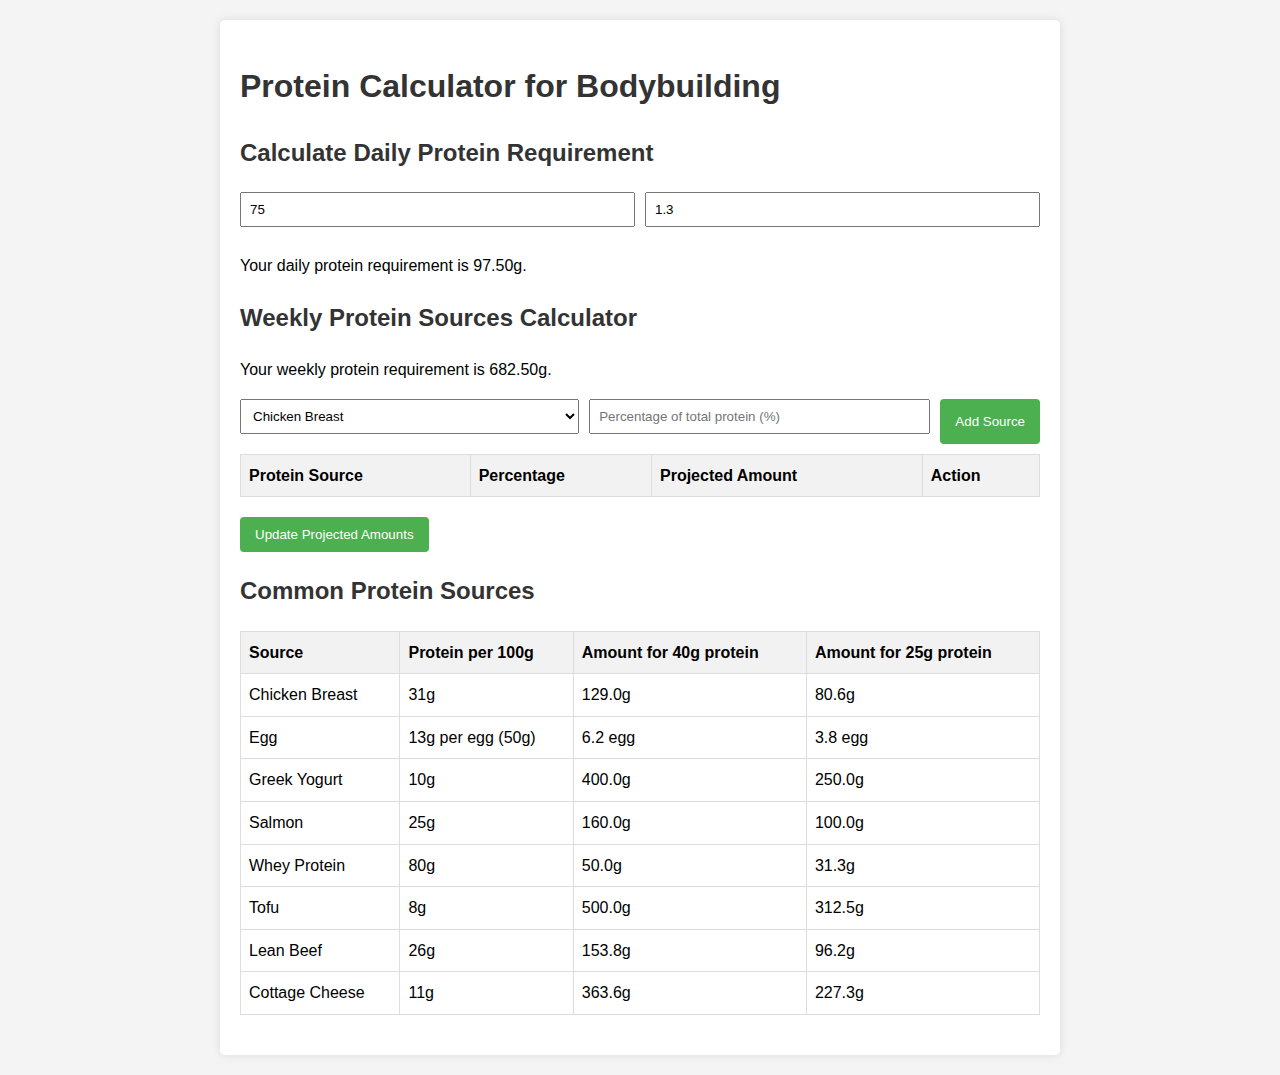
==== protein.html @ a1767492 "good temp version" ====
<!DOCTYPE html>
<html lang="en">
<head>
    <meta charset="UTF-8">
    <meta name="viewport" content="width=device-width, initial-scale=1.0">
    <title>Protein Calculator for Bodybuilding</title>
    <style>
        body {
            font-family: Arial, sans-serif;
            line-height: 1.6;
            margin: 0;
            padding: 20px;
            background-color: #f4f4f4;
        }
        .container {
            max-width: 800px;
            margin: 0 auto;
            background-color: #fff;
            padding: 20px;
            border-radius: 5px;
            box-shadow: 0 0 10px rgba(0,0,0,0.1);
        }
        h1, h2 {
            color: #333;
        }
        table {
            width: 100%;
            border-collapse: collapse;
            margin-bottom: 20px;
        }
        th, td {
            border: 1px solid #ddd;
            padding: 8px;
            text-align: left;
        }
        th {
            background-color: #f2f2f2;
        }
        input, select {
            padding: 8px;
            margin-bottom: 10px;
        }
        .input-group {
            display: flex;
            gap: 10px;
            margin-bottom: 10px;
        }
        .input-group input, .input-group select {
            flex: 1;
        }
        button {
            background-color: #4CAF50;
            color: white;
            padding: 10px 15px;
            border: none;
            border-radius: 4px;
            cursor: pointer;
        }
        button:hover {
            background-color: #45a049;
        }
        .remove-btn {
            background-color: #f44336;
        }
        .remove-btn:hover {
            background-color: #d32f2f;
        }
    </style>
</head>
<body>
    <div class="container">
        <h1>Protein Calculator for Bodybuilding</h1>
        
        <h2>Calculate Daily Protein Requirement</h2>
        <div class="input-group">
            <input type="number" id="bodyweight" placeholder="Enter your bodyweight (kg)" value="75" onchange="calculateDailyProtein()">
            <input type="number" id="proteinRatio" placeholder="Enter desired protein ratio (g/kg/day)" value="1.3" onchange="calculateDailyProtein()">
        </div>
        <p id="dailyProteinResult"></p>
        <h2>Weekly Protein Sources Calculator</h2>
        <p id="weeklyProteinResult"></p>
        <div class="input-group">
            <select id="proteinSource"></select>
            <input type="number" id="percentageOfTotal" placeholder="Percentage of total protein (%)">
            <button onclick="addWeeklySource()">Add Source</button>
        </div>
        <table id="weeklySourcesTable">
            <thead>
                <tr>
                    <th>Protein Source</th>
                    <th>Percentage</th>
                    <th>Projected Amount</th>
                    <th>Action</th>
                </tr>
            </thead>
            <tbody id="weeklySourcesBody"></tbody>
        </table>
        <button onclick="calculateWeeklyAmounts()">Update Projected Amounts</button>
        
        <h2>Common Protein Sources</h2>
        <table id="proteinSourcesTable">
            <tr>
                <th>Source</th>
                <th>Protein per 100g</th>
                <th>Amount for 40g protein</th>
                <th>Amount for 25g protein</th>
            </tr>
        </table>
        
    </div>

    <script>
        const proteinSources = [
            { name: "Chicken Breast", proteinPer100g: 31 },
            { name: "Egg", proteinPer100g: 13, unit: "per egg (50g)" },
            { name: "Greek Yogurt", proteinPer100g: 10 },
            { name: "Salmon", proteinPer100g: 25 },
            { name: "Whey Protein", proteinPer100g: 80 },
            { name: "Tofu", proteinPer100g: 8 },
            { name: "Lean Beef", proteinPer100g: 26 },
            { name: "Cottage Cheese", proteinPer100g: 11 }
        ];

        let dailyProteinRequirement = 0;
        let weeklySources = [];

        function calculateDailyProtein() {
            const bodyweight = parseFloat(document.getElementById('bodyweight').value);
            const proteinRatio = parseFloat(document.getElementById('proteinRatio').value);
            
            if (isNaN(bodyweight) || isNaN(proteinRatio)) {
                // alert("Please enter valid numbers for bodyweight and protein ratio.");
                return;
            }
            
            dailyProteinRequirement = bodyweight * proteinRatio;
            document.getElementById('dailyProteinResult').textContent = `Your daily protein requirement is ${dailyProteinRequirement.toFixed(2)}g.`;
            
            updateProteinSourcesTable();
            updateWeeklyProteinResult();
            populateProteinSourceDropdown();
        }
        calculateDailyProtein()

        function updateProteinSourcesTable() {
            const table = document.getElementById('proteinSourcesTable');
            table.innerHTML = `
                <tr>
                    <th>Source</th>
                    <th>Protein per 100g</th>
                    <th>Amount for 40g protein</th>
                    <th>Amount for 25g protein</th>
                </tr>
            `;
            
            proteinSources.forEach(source => {
                const row = table.insertRow();
                row.insertCell(0).textContent = source.name;
                row.insertCell(1).textContent = `${source.proteinPer100g}g ${source.unit ? source.unit : ''}`;
                row.insertCell(2).textContent = source.unit ? 
                    `${(40 / source.proteinPer100g * 2).toFixed(1)} ${source.unit.split(' ')[1]}` :
                    `${(40 / source.proteinPer100g * 100).toFixed(1)}g`;
                row.insertCell(3).textContent = source.unit ? 
                    `${(25 / source.proteinPer100g * 2).toFixed(1)} ${source.unit.split(' ')[1]}` :
                    `${(25 / source.proteinPer100g * 100).toFixed(1)}g`;
            });
        }

        function updateWeeklyProteinResult() {
            const weeklyProtein = dailyProteinRequirement * 7;
            document.getElementById('weeklyProteinResult').textContent = `Your weekly protein requirement is ${weeklyProtein.toFixed(2)}g.`;
        }

        function populateProteinSourceDropdown() {
            const select = document.getElementById('proteinSource');
            select.innerHTML = '';
            proteinSources.forEach(source => {
                const option = document.createElement('option');
                option.value = source.name;
                option.textContent = source.name;
                select.appendChild(option);
            });
        }

        function addWeeklySource() {
            const sourceName = document.getElementById('proteinSource').value;
            const percentage = parseFloat(document.getElementById('percentageOfTotal').value);
            
            if (isNaN(percentage) || percentage <= 0 || percentage > 100) {
                alert("Please enter a valid percentage between 1 and 100.");
                return;
            }
            
            weeklySources.push({ name: sourceName, percentage: percentage });
            updateWeeklySourcesTable();
            document.getElementById('percentageOfTotal').value = '';
            updateProteinSourcesTable();
        }

        function updateWeeklySourcesTable() {
            const tableBody = document.getElementById('weeklySourcesBody');
            tableBody.innerHTML = '';
            weeklySources.forEach((source, index) => {
                const row = tableBody.insertRow();
                row.insertCell(0).textContent = source.name;
                row.insertCell(1).textContent = `${source.percentage}%`;
                row.insertCell(2).textContent = 'Calculate to update';
                const removeButton = document.createElement('button');
                removeButton.textContent = 'Remove';
                removeButton.className = 'remove-btn';
                removeButton.onclick = () => removeWeeklySource(index);
                row.insertCell(3).appendChild(removeButton);
            });
        }

        function removeWeeklySource(index) {
            weeklySources.splice(index, 1);
            updateWeeklySourcesTable();
        }

        function calculateWeeklyAmounts() {
            if (dailyProteinRequirement === 0) {
                alert("Please calculate your daily protein requirement first.");
                return;
            }

            const weeklyProtein = dailyProteinRequirement * 7;
            let totalPercentage = weeklySources.reduce((sum, source) => sum + source.percentage, 0);

            // if (totalPercentage !== 100) {
            //     alert(`The total percentage should be 100%. Current total: ${totalPercentage}%`);
            //     return;
            // }

            const tableBody = document.getElementById('weeklySourcesBody');
            weeklySources.forEach((weeklySource, index) => {
                const source = proteinSources.find(s => s.name === weeklySource.name);
                const proteinFromSource = weeklyProtein * (weeklySource.percentage / 100);
                const amountOfSource = (proteinFromSource / source.proteinPer100g) * 100;
                
                let result;
                if (source.unit) {
                    const units = amountOfSource / 50;
                    result = `${units.toFixed(1)} ${source.unit.split(' ')[1]}`;
                } else {
                    result = `${amountOfSource.toFixed(1)}g`;
                }
                
                tableBody.rows[index].cells[2].textContent = result;
            });
        }

        // Initialize the page
        updateProteinSourcesTable();
        populateProteinSourceDropdown();
    </script>
</body>
</html>
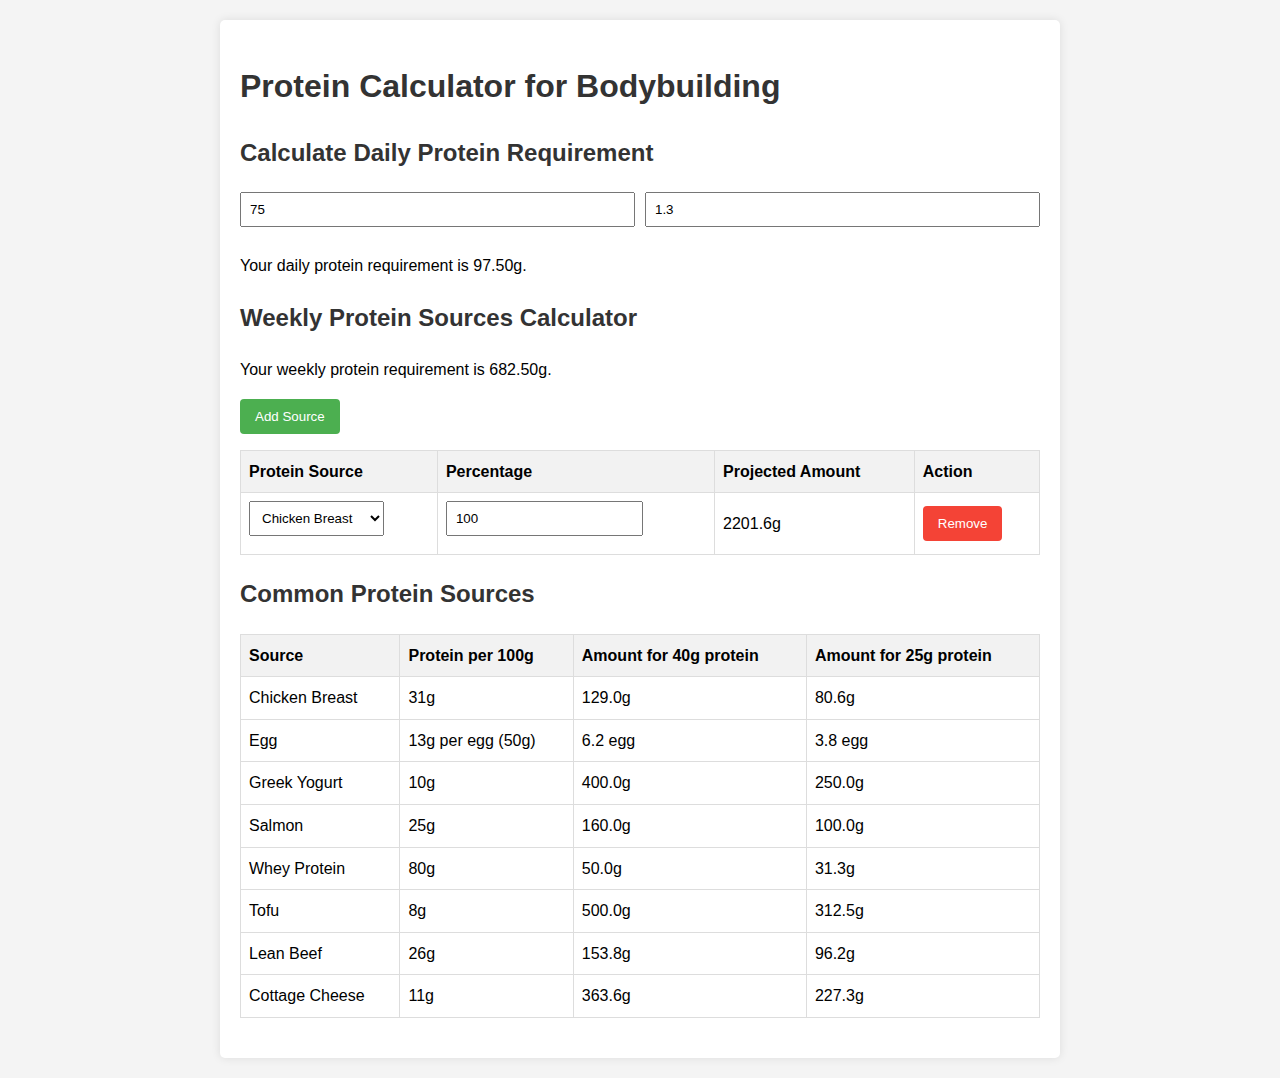
==== commit 0e187585: "better" ====
--- a/protein.html
+++ b/protein.html
@@ -65,6 +65,10 @@
         .remove-btn:hover {
             background-color: #d32f2f;
         }
+        .warning {
+            color: #f44336;
+            margin-top: 10px;
+        }
     </style>
 </head>
 <body>
@@ -77,13 +81,11 @@
             <input type="number" id="proteinRatio" placeholder="Enter desired protein ratio (g/kg/day)" value="1.3" onchange="calculateDailyProtein()">
         </div>
         <p id="dailyProteinResult"></p>
+        
         <h2>Weekly Protein Sources Calculator</h2>
         <p id="weeklyProteinResult"></p>
-        <div class="input-group">
-            <select id="proteinSource"></select>
-            <input type="number" id="percentageOfTotal" placeholder="Percentage of total protein (%)">
-            <button onclick="addWeeklySource()">Add Source</button>
-        </div>
+        <button onclick="addWeeklySource()">Add Source</button>
+        <p id="percentageWarning" class="warning"></p>
         <table id="weeklySourcesTable">
             <thead>
                 <tr>
@@ -95,8 +97,7 @@
             </thead>
             <tbody id="weeklySourcesBody"></tbody>
         </table>
-        <button onclick="calculateWeeklyAmounts()">Update Projected Amounts</button>
-        
+
         <h2>Common Protein Sources</h2>
         <table id="proteinSourcesTable">
             <tr>
@@ -122,7 +123,7 @@
         ];
 
         let dailyProteinRequirement = 0;
-        let weeklySources = [];
+        let weeklySources = [{ name: "Chicken Breast", percentage: 100 }];
 
         function calculateDailyProtein() {
             const bodyweight = parseFloat(document.getElementById('bodyweight').value);
@@ -138,7 +139,7 @@
             
             updateProteinSourcesTable();
             updateWeeklyProteinResult();
-            populateProteinSourceDropdown();
+            updateWeeklySourcesTable();
         }
         calculateDailyProtein()
 
@@ -171,30 +172,9 @@
             document.getElementById('weeklyProteinResult').textContent = `Your weekly protein requirement is ${weeklyProtein.toFixed(2)}g.`;
         }
 
-        function populateProteinSourceDropdown() {
-            const select = document.getElementById('proteinSource');
-            select.innerHTML = '';
-            proteinSources.forEach(source => {
-                const option = document.createElement('option');
-                option.value = source.name;
-                option.textContent = source.name;
-                select.appendChild(option);
-            });
-        }
-
         function addWeeklySource() {
-            const sourceName = document.getElementById('proteinSource').value;
-            const percentage = parseFloat(document.getElementById('percentageOfTotal').value);
-            
-            if (isNaN(percentage) || percentage <= 0 || percentage > 100) {
-                alert("Please enter a valid percentage between 1 and 100.");
-                return;
-            }
-            
-            weeklySources.push({ name: sourceName, percentage: percentage });
-            updateWeeklySourcesTable();
-            document.getElementById('percentageOfTotal').value = '';
-            updateProteinSourcesTable();
+            weeklySources.push({ name: proteinSources[0].name, percentage: 0 });
+            updateWeeklySourcesTable();
         }
 
         function updateWeeklySourcesTable() {
@@ -202,15 +182,41 @@
             tableBody.innerHTML = '';
             weeklySources.forEach((source, index) => {
                 const row = tableBody.insertRow();
-                row.insertCell(0).textContent = source.name;
-                row.insertCell(1).textContent = `${source.percentage}%`;
-                row.insertCell(2).textContent = 'Calculate to update';
+                
+                const sourceCell = row.insertCell(0);
+                const sourceSelect = document.createElement('select');
+                proteinSources.forEach(s => {
+                    const option = document.createElement('option');
+                    option.value = s.name;
+                    option.textContent = s.name;
+                    sourceSelect.appendChild(option);
+                });
+                sourceSelect.value = source.name;
+                sourceSelect.onchange = (e) => updateSource(index, 'name', e.target.value);
+                sourceCell.appendChild(sourceSelect);
+                
+                const percentageCell = row.insertCell(1);
+                const percentageInput = document.createElement('input');
+                percentageInput.type = 'number';
+                percentageInput.value = source.percentage;
+                percentageInput.onchange = (e) => updateSource(index, 'percentage', parseFloat(e.target.value) || 0);
+                percentageCell.appendChild(percentageInput);
+                
+                row.insertCell(2).textContent = calculateWeeklyAmount(source);
+                
+                const actionCell = row.insertCell(3);
                 const removeButton = document.createElement('button');
                 removeButton.textContent = 'Remove';
                 removeButton.className = 'remove-btn';
                 removeButton.onclick = () => removeWeeklySource(index);
-                row.insertCell(3).appendChild(removeButton);
+                actionCell.appendChild(removeButton);
             });
+            updatePercentageWarning();
+        }
+
+        function updateSource(index, field, value) {
+            weeklySources[index][field] = value;
+            updateWeeklySourcesTable();
         }
 
         function removeWeeklySource(index) {
@@ -218,41 +224,33 @@
             updateWeeklySourcesTable();
         }
 
-        function calculateWeeklyAmounts() {
-            if (dailyProteinRequirement === 0) {
-                alert("Please calculate your daily protein requirement first.");
-                return;
+        function calculateWeeklyAmount(source) {
+            if (dailyProteinRequirement === 0) return 'Calculate daily requirement first';
+            const weeklyProtein = dailyProteinRequirement * 7;
+            const proteinFromSource = weeklyProtein * (source.percentage / 100);
+            const sourceData = proteinSources.find(s => s.name === source.name);
+            const amountOfSource = (proteinFromSource / sourceData.proteinPer100g) * 100;
+            
+            if (sourceData.unit) {
+                const units = amountOfSource / 50;
+                return `${units.toFixed(1)} ${sourceData.unit.split(' ')[1]}`;
             }
-
-            const weeklyProtein = dailyProteinRequirement * 7;
-            let totalPercentage = weeklySources.reduce((sum, source) => sum + source.percentage, 0);
-
-            // if (totalPercentage !== 100) {
-            //     alert(`The total percentage should be 100%. Current total: ${totalPercentage}%`);
-            //     return;
-            // }
-
-            const tableBody = document.getElementById('weeklySourcesBody');
-            weeklySources.forEach((weeklySource, index) => {
-                const source = proteinSources.find(s => s.name === weeklySource.name);
-                const proteinFromSource = weeklyProtein * (weeklySource.percentage / 100);
-                const amountOfSource = (proteinFromSource / source.proteinPer100g) * 100;
-                
-                let result;
-                if (source.unit) {
-                    const units = amountOfSource / 50;
-                    result = `${units.toFixed(1)} ${source.unit.split(' ')[1]}`;
-                } else {
-                    result = `${amountOfSource.toFixed(1)}g`;
-                }
-                
-                tableBody.rows[index].cells[2].textContent = result;
-            });
+            return `${amountOfSource.toFixed(1)}g`;
+        }
+
+        function updatePercentageWarning() {
+            const totalPercentage = weeklySources.reduce((sum, source) => sum + source.percentage, 0);
+            const warningElement = document.getElementById('percentageWarning');
+            if (totalPercentage !== 100) {
+                warningElement.textContent = `Warning: Total percentage is ${totalPercentage}%. It should be 100%.`;
+            } else {
+                warningElement.textContent = '';
+            }
         }
 
         // Initialize the page
         updateProteinSourcesTable();
-        populateProteinSourceDropdown();
+        updateWeeklySourcesTable();
     </script>
 </body>
 </html>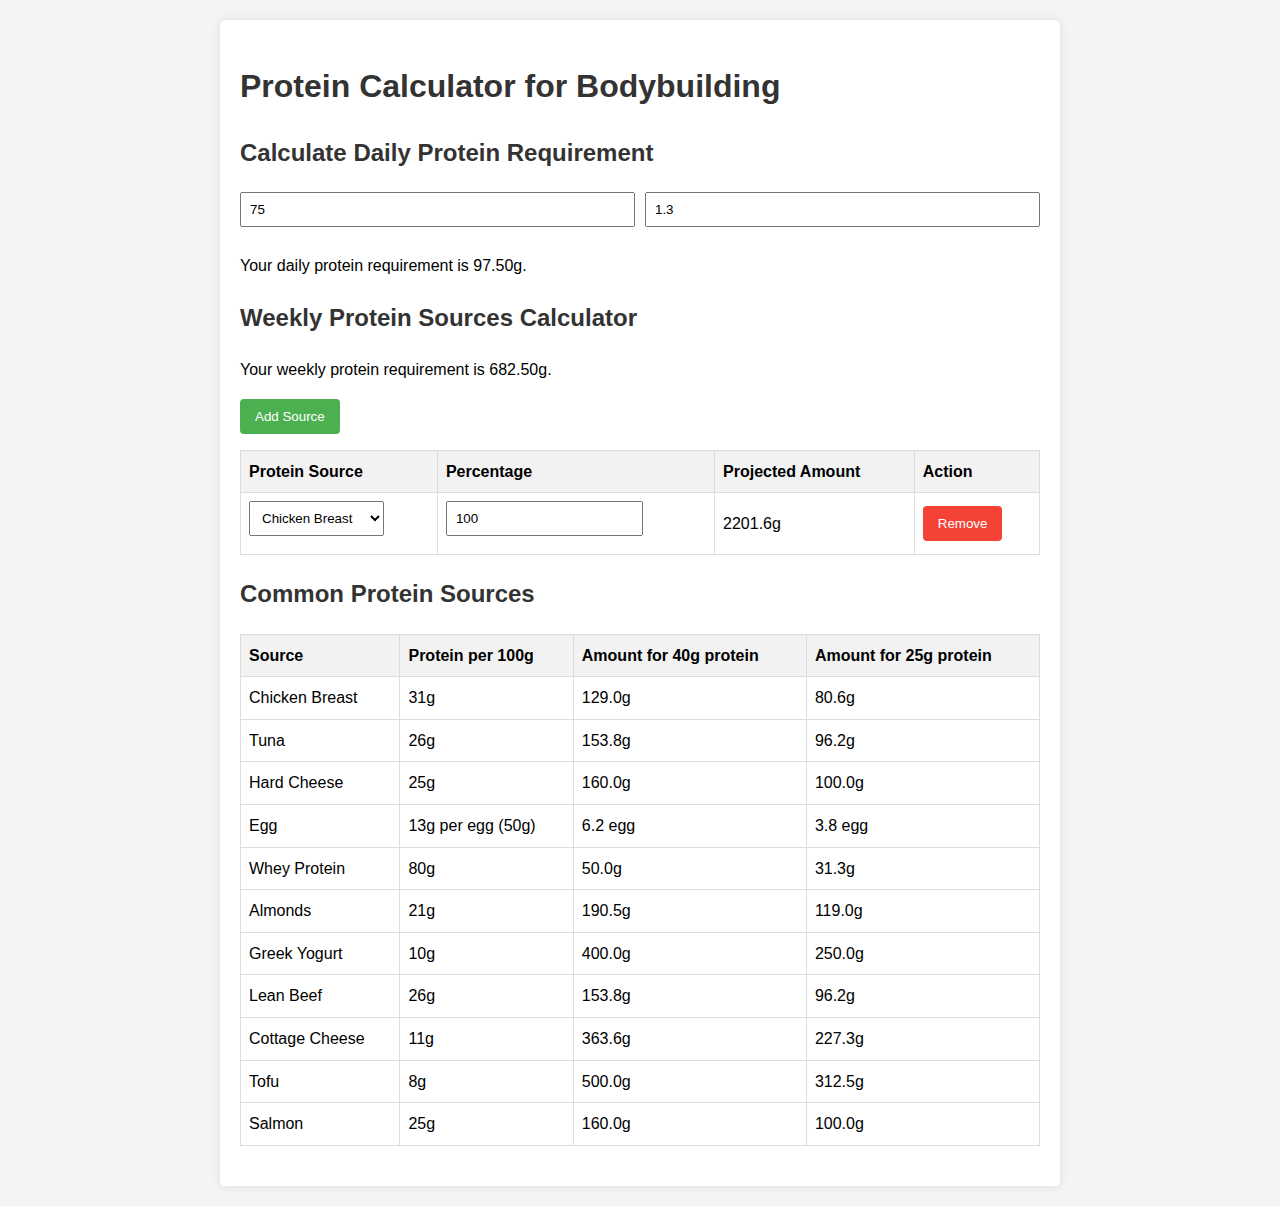
==== commit 94f1b20c: "saves table to session state" ====
--- a/protein.html
+++ b/protein.html
@@ -1,5 +1,6 @@
 <!DOCTYPE html>
 <html lang="en">
+
 <head>
     <meta charset="UTF-8">
     <meta name="viewport" content="width=device-width, initial-scale=1.0">
@@ -12,42 +13,55 @@
             padding: 20px;
             background-color: #f4f4f4;
         }
+
         .container {
             max-width: 800px;
             margin: 0 auto;
             background-color: #fff;
             padding: 20px;
             border-radius: 5px;
-            box-shadow: 0 0 10px rgba(0,0,0,0.1);
-        }
-        h1, h2 {
+            box-shadow: 0 0 10px rgba(0, 0, 0, 0.1);
+        }
+
+        h1,
+        h2 {
             color: #333;
         }
+
         table {
             width: 100%;
             border-collapse: collapse;
             margin-bottom: 20px;
         }
-        th, td {
+
+        th,
+        td {
             border: 1px solid #ddd;
             padding: 8px;
             text-align: left;
         }
+
         th {
             background-color: #f2f2f2;
         }
-        input, select {
+
+        input,
+        select {
             padding: 8px;
             margin-bottom: 10px;
         }
+
         .input-group {
             display: flex;
             gap: 10px;
             margin-bottom: 10px;
         }
-        .input-group input, .input-group select {
+
+        .input-group input,
+        .input-group select {
             flex: 1;
         }
+
         button {
             background-color: #4CAF50;
             color: white;
@@ -56,32 +70,39 @@
             border-radius: 4px;
             cursor: pointer;
         }
+
         button:hover {
             background-color: #45a049;
         }
+
         .remove-btn {
             background-color: #f44336;
         }
+
         .remove-btn:hover {
             background-color: #d32f2f;
         }
+
         .warning {
             color: #f44336;
             margin-top: 10px;
         }
     </style>
 </head>
+
 <body>
     <div class="container">
         <h1>Protein Calculator for Bodybuilding</h1>
-        
+
         <h2>Calculate Daily Protein Requirement</h2>
         <div class="input-group">
-            <input type="number" id="bodyweight" placeholder="Enter your bodyweight (kg)" value="75" onchange="calculateDailyProtein()">
-            <input type="number" id="proteinRatio" placeholder="Enter desired protein ratio (g/kg/day)" value="1.3" onchange="calculateDailyProtein()">
+            <input type="number" id="bodyweight" placeholder="Enter your bodyweight (kg)" value="75"
+                onchange="calculateDailyProtein()">
+            <input type="number" id="proteinRatio" placeholder="Enter desired protein ratio (g/kg/day)" value="1.3"
+                onchange="calculateDailyProtein()">
         </div>
         <p id="dailyProteinResult"></p>
-        
+
         <h2>Weekly Protein Sources Calculator</h2>
         <p id="weeklyProteinResult"></p>
         <button onclick="addWeeklySource()">Add Source</button>
@@ -107,61 +128,73 @@
                 <th>Amount for 25g protein</th>
             </tr>
         </table>
-        
+
     </div>
 
     <script>
         const proteinSources = [
             { name: "Chicken Breast", proteinPer100g: 31 },
+            { name: "Tuna", proteinPer100g: 26},
+            { name: "Hard Cheese", proteinPer100g: 25},
             { name: "Egg", proteinPer100g: 13, unit: "per egg (50g)" },
+            { name: "Whey Protein", proteinPer100g: 80 },
+            { name: "Almonds", proteinPer100g: 21},
             { name: "Greek Yogurt", proteinPer100g: 10 },
-            { name: "Salmon", proteinPer100g: 25 },
-            { name: "Whey Protein", proteinPer100g: 80 },
+            { name: "Lean Beef", proteinPer100g: 26 },
+            { name: "Cottage Cheese", proteinPer100g: 11 },
             { name: "Tofu", proteinPer100g: 8 },
-            { name: "Lean Beef", proteinPer100g: 26 },
-            { name: "Cottage Cheese", proteinPer100g: 11 }
+            { name: "Salmon", proteinPer100g: 25 }
         ];
 
         let dailyProteinRequirement = 0;
         let weeklySources = [{ name: "Chicken Breast", percentage: 100 }];
+
+        function saveWeeklySources() {
+            localStorage.setItem('weeklySources', JSON.stringify(weeklySources));
+        }
+
+        function loadWeeklySources() {
+            const saved = localStorage.getItem('weeklySources');
+            if (saved) {
+                weeklySources = JSON.parse(saved);
+            }
+        }
 
         function calculateDailyProtein() {
             const bodyweight = parseFloat(document.getElementById('bodyweight').value);
             const proteinRatio = parseFloat(document.getElementById('proteinRatio').value);
-            
+
             if (isNaN(bodyweight) || isNaN(proteinRatio)) {
-                // alert("Please enter valid numbers for bodyweight and protein ratio.");
                 return;
             }
-            
+
             dailyProteinRequirement = bodyweight * proteinRatio;
             document.getElementById('dailyProteinResult').textContent = `Your daily protein requirement is ${dailyProteinRequirement.toFixed(2)}g.`;
-            
+
             updateProteinSourcesTable();
             updateWeeklyProteinResult();
             updateWeeklySourcesTable();
         }
-        calculateDailyProtein()
 
         function updateProteinSourcesTable() {
             const table = document.getElementById('proteinSourcesTable');
             table.innerHTML = `
-                <tr>
-                    <th>Source</th>
-                    <th>Protein per 100g</th>
-                    <th>Amount for 40g protein</th>
-                    <th>Amount for 25g protein</th>
-                </tr>
-            `;
-            
+        <tr>
+            <th>Source</th>
+            <th>Protein per 100g</th>
+            <th>Amount for 40g protein</th>
+            <th>Amount for 25g protein</th>
+        </tr>
+    `;
+
             proteinSources.forEach(source => {
                 const row = table.insertRow();
                 row.insertCell(0).textContent = source.name;
                 row.insertCell(1).textContent = `${source.proteinPer100g}g ${source.unit ? source.unit : ''}`;
-                row.insertCell(2).textContent = source.unit ? 
+                row.insertCell(2).textContent = source.unit ?
                     `${(40 / source.proteinPer100g * 2).toFixed(1)} ${source.unit.split(' ')[1]}` :
                     `${(40 / source.proteinPer100g * 100).toFixed(1)}g`;
-                row.insertCell(3).textContent = source.unit ? 
+                row.insertCell(3).textContent = source.unit ?
                     `${(25 / source.proteinPer100g * 2).toFixed(1)} ${source.unit.split(' ')[1]}` :
                     `${(25 / source.proteinPer100g * 100).toFixed(1)}g`;
             });
@@ -175,6 +208,7 @@
         function addWeeklySource() {
             weeklySources.push({ name: proteinSources[0].name, percentage: 0 });
             updateWeeklySourcesTable();
+            saveWeeklySources(); // Save after adding
         }
 
         function updateWeeklySourcesTable() {
@@ -182,7 +216,7 @@
             tableBody.innerHTML = '';
             weeklySources.forEach((source, index) => {
                 const row = tableBody.insertRow();
-                
+
                 const sourceCell = row.insertCell(0);
                 const sourceSelect = document.createElement('select');
                 proteinSources.forEach(s => {
@@ -194,16 +228,16 @@
                 sourceSelect.value = source.name;
                 sourceSelect.onchange = (e) => updateSource(index, 'name', e.target.value);
                 sourceCell.appendChild(sourceSelect);
-                
+
                 const percentageCell = row.insertCell(1);
                 const percentageInput = document.createElement('input');
                 percentageInput.type = 'number';
                 percentageInput.value = source.percentage;
                 percentageInput.onchange = (e) => updateSource(index, 'percentage', parseFloat(e.target.value) || 0);
                 percentageCell.appendChild(percentageInput);
-                
+
                 row.insertCell(2).textContent = calculateWeeklyAmount(source);
-                
+
                 const actionCell = row.insertCell(3);
                 const removeButton = document.createElement('button');
                 removeButton.textContent = 'Remove';
@@ -212,6 +246,7 @@
                 actionCell.appendChild(removeButton);
             });
             updatePercentageWarning();
+            saveWeeklySources(); // Save after each update
         }
 
         function updateSource(index, field, value) {
@@ -222,6 +257,7 @@
         function removeWeeklySource(index) {
             weeklySources.splice(index, 1);
             updateWeeklySourcesTable();
+            saveWeeklySources(); // Save after removing
         }
 
         function calculateWeeklyAmount(source) {
@@ -230,7 +266,7 @@
             const proteinFromSource = weeklyProtein * (source.percentage / 100);
             const sourceData = proteinSources.find(s => s.name === source.name);
             const amountOfSource = (proteinFromSource / sourceData.proteinPer100g) * 100;
-            
+
             if (sourceData.unit) {
                 const units = amountOfSource / 50;
                 return `${units.toFixed(1)} ${sourceData.unit.split(' ')[1]}`;
@@ -249,8 +285,16 @@
         }
 
         // Initialize the page
-        updateProteinSourcesTable();
-        updateWeeklySourcesTable();
+        function initializePage() {
+            loadWeeklySources(); // Load saved data
+            calculateDailyProtein();
+            updateProteinSourcesTable();
+            updateWeeklySourcesTable();
+        }
+
+        // Call initializePage when the DOM is fully loaded
+        document.addEventListener('DOMContentLoaded', initializePage);
     </script>
 </body>
+
 </html>